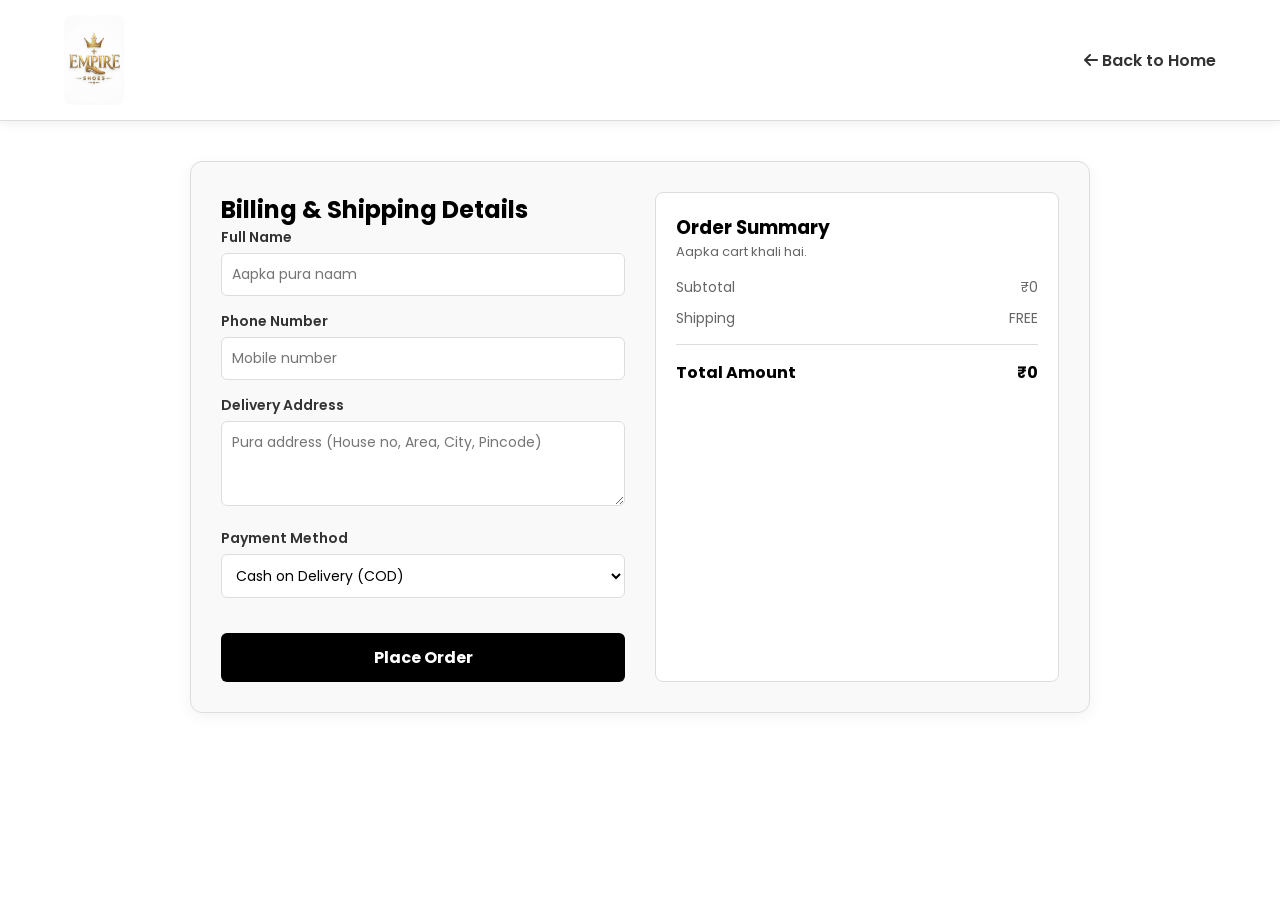
==== checkout.html @ fa00c812 "Add files via upload" ====
<!DOCTYPE html>
<html lang="en">
<head>
    <meta name="viewport" content="width=device-width, initial-scale=1.0">
    <link rel="stylesheet" href="style1.css">
    <link rel="stylesheet" href="https://cdnjs.cloudflare.com/ajax/libs/font-awesome/6.4.2/css/all.min.css">
    <title>Checkout - Empire Steps</title>
    <style>
        body {
            background: #ffffff;
            color: #333333;
            font-family: 'Poppins', sans-serif;
            margin: 0;
            padding: 0;
        }

        /* HEADER */
        .header1 {
            display: flex;
            justify-content: space-between;
            align-items: center;
            padding: 15px 5%;
            background: #ffffff;
            box-shadow: 0 2px 10px rgba(0,0,0,0.08);
            border-bottom: 1px solid #dddddd;
        }

        .logo { 
            height: 90px; 
            width: auto; 
            border-radius: 8px; 
        }

        /* CHECKOUT CONTAINER */
        .checkout-container {
            max-width: 900px;
            margin: 40px auto;
            padding: 30px;
            background: #f9f9f9;
            border: 1px solid #dddddd;
            border-radius: 12px;
            box-shadow: 0 4px 15px rgba(0,0,0,0.05);
            display: grid;
            grid-template-columns: 1fr 1fr;
            gap: 30px;
        }

        @media(max-width: 768px) {
            .checkout-container {
                grid-template-columns: 1fr;
                margin: 20px;
                padding: 20px;
            }
        }

        h2, h3 {
            color: #000000;
            margin-top: 0;
        }

        .form-group {
            margin-bottom: 15px;
        }

        .form-group label {
            display: block;
            margin-bottom: 5px;
            font-weight: 600;
            font-size: 14px;
        }

        .form-group input, .form-group textarea, .form-group select {
            width: 100%;
            padding: 10px;
            border: 1px solid #dddddd;
            border-radius: 6px;
            background: #ffffff;
            font-size: 14px;
            box-sizing: border-box;
            outline: none;
        }

        .form-group input:focus, .form-group textarea:focus, .form-group select:focus {
            border-color: #000000;
        }

        .order-summary {
            background: #ffffff;
            padding: 20px;
            border: 1px solid #dddddd;
            border-radius: 8px;
        }

        .summary-item {
            display: flex;
            justify-content: space-between;
            margin-bottom: 10px;
            font-size: 14px;
            color: #666666;
        }

        .summary-total {
            display: flex;
            justify-content: space-between;
            margin-top: 15px;
            padding-top: 15px;
            border-top: 1px solid #dddddd;
            font-weight: 700;
            font-size: 16px;
            color: #000000;
        }

        .place-order-btn {
            width: 100%;
            padding: 12px;
            background: #000000;
            color: #ffffff;
            border: none;
            border-radius: 6px;
            font-weight: 700;
            font-size: 16px;
            cursor: pointer;
            margin-top: 20px;
            transition: 0.3s;
        }

        .place-order-btn:hover {
            background: #333333;
        }
    </style>
</head>
<body>

<header class="header1">
    <img src="logo.jpeg" alt="Empire Steps Logo" class="logo">
    <a href="/" style="text-decoration: none; color: #333333; font-weight: 600;"><i class="fas fa-arrow-left"></i> Back to Home</a>
</header>

<div class="checkout-container">
    <div>
        <h2>Billing & Shipping Details</h2>
        <form onsubmit="handleCheckout(event)">
            <div class="form-group">
                <label>Full Name</label>
                <input type="text" id="name" placeholder="Aapka pura naam" required>
            </div>
            <div class="form-group">
                <label>Phone Number</label>
                <input type="tel" id="phone" placeholder="Mobile number" required>
            </div>
            <div class="form-group">
                <label>Delivery Address</label>
                <textarea id="address" rows="3" placeholder="Pura address (House no, Area, City, Pincode)" required></textarea>
            </div>
            <div class="form-group">
                <label>Payment Method</label>
                <select id="payment" onchange="toggleQR()">
                    <option value="COD">Cash on Delivery (COD)</option>
                    <option value="UPI">UPI / Online Payment</option>
                </select>
            </div>

            <div id="qr-box" style="display: none; text-align: center; margin-bottom: 15px; background: #fff; padding: 10px; border: 1px solid #ddd; border-radius: 6px;">
                <p style="margin: 0 0 10px 0; font-size: 13px;">Scan QR to Pay:</p>
                <img src="QR.jpeg" alt="UPI QR Code" style="width: 130px;">
                <p style="font-size: 11px; color: #666; margin: 5px 0 0 0;">Payment ke baad screenshot zaroor bhejein!</p>
            </div>

            <button type="submit" class="place-order-btn">Place Order</button>
        </form>
    </div>

    <div class="order-summary">
        <h3>Order Summary</h3>
        <div id="checkout-items-list" style="max-height: 200px; overflow-y: auto; margin-bottom: 15px;">
            </div>
        <div class="summary-item">
            <span>Subtotal</span>
            <span>₹<span id="subtotal">0</span></span>
        </div>
        <div class="summary-item">
            <span>Shipping</span>
            <span>FREE</span>
        </div>
        <div class="summary-total">
            <span>Total Amount</span>
            <span>₹<span id="grand-total">0</span></span>
        </div>
    </div>
</div>

<script>
    // Page load hone par localStorage se cart items show karna
    window.onload = function() {
        let cart = JSON.parse(localStorage.getItem('myCart')) || [];
        let container = document.getElementById('checkout-items-list');
        let subtotalEl = document.getElementById('subtotal');
        let grandTotalEl = document.getElementById('grand-total');

        if (cart.length === 0) {
            container.innerHTML = "<p style='color:#666; font-size:13px;'>Aapka cart khali hai.</p>";
            return;
        }

        let total = 0;
        container.innerHTML = "";
        cart.forEach(item => {
            let itemTotal = item.price * item.qty;
            total += itemTotal;
            container.innerHTML += `
                <div style="display: flex; justify-content: space-between; margin-bottom: 8px; font-size: 13px;">
                    <span>${item.name} (x${item.qty})</span>
                    <span>₹${itemTotal}</span>
                </div>
            `;
        });

        subtotalEl.innerText = total;
        grandTotalEl.innerText = total;
    };

    function toggleQR() {
        let method = document.getElementById('payment').value;
        let qrBox = document.getElementById('qr-box');
        if (method === 'UPI') {
            qrBox.style.display = 'block';
        } else {
            qrBox.style.display = 'none';
        }
    }

    function handleCheckout(event) {
        event.preventDefault();
        let name = document.getElementById('name').value;
        let phone = document.getElementById('phone').value;
        let address = document.getElementById('address').value;
        
        // Order success hone par cart clear kar do
        localStorage.removeItem('myCart');
        
        alert`(Badhai ho ${name}! Aapka order successfully place ho gaya hai. Hum jald hi aapse contact karenge.)`;
        window.location.href = 'index.html';
    }
</script>

</body>
</html>
---- style1.css ----
@import url('https://fonts.googleapis.com/css2?family=Poppins:wght@300;400;500;600;700&display=swap');

:root {
    --bg-main: #ffffff;      /* Full White Background */
    --bg-card: #f9f9f9;      /* Very light gray for cards */
    --text-primary: #333333; /* Dark text for readability */
    --text-muted: #666666;   /* Medium dark for muted text */
    --gold: #d4af37;         /* Gold accent remains */
    --gold-light: #f3e5ab;   /* Lighter gold remains */
    --border-color: #dddddd; /* Light border for separation */
}

* {
    margin: 0;
    padding: 0;
    box-sizing: border-box;
    font-family: 'Poppins', sans-serif;
}

body {
    background: var(--bg-main);
    color: var(--text-primary);
    overflow-x: hidden;
}

/* HEADER */
.header1 {
    display: flex;
    justify-content: space-between;
    align-items: center;
    padding: 15px 5%;
    background: var(--bg-main); /* Header background is white */
    box-shadow: 0 2px 10px rgba(0,0,0,0.08); /* Softer shadow */
    position: sticky;
    top: 0;
    width: 100%;
    z-index: 1000;
    border-bottom: 1px solid var(--border-color);
}

.logo { width: 90px; height: auto; border-radius: 8px; }

nav ul { display: flex; list-style: none; gap: 20px; align-items: center; }
nav ul li a, .header2 a { 
    text-decoration: none !important; 
    color: var(--text-primary) !important; 
    font-weight: 600; 
    transition: 0.3s;
}
nav ul li a:hover, .header2 a:hover { color: var(--gold) !important; }

/* SEARCH */
.search-container { display: flex; }
#search-input { 
    padding: 10px; 
    border: 1px solid var(--border-color); 
    background: #ffffff; /* White search input */
    color: var(--text-primary);
    border-radius: 6px 0 0 6px; 
    outline: none; 
    width: 220px; 
}
#search-input::placeholder { color: var(--text-muted); }
.search-container button { 
    padding: 10px 15px; 
    border: none; 
    background: var(--gold); 
    color: #ffffff; /* White text on gold button */
    font-weight: 700;
    cursor: pointer; 
    border-radius: 0 6px 6px 0; 
    transition: 0.3s;
}
.search-container button:hover { background: var(--gold-light); }

/* BANNER */
.banner {
    text-align: center;
    padding: 50px 20px;
    background-image: url('banner.jpg');
    background-size: cover;
    background-position: center;
    background-repeat: no-repeat;
    color: white; /* Banner text stays white for overlay */
    text-shadow: 2px 2px 6px rgba(0,0,0,0.9);
    height: 50vh;
    display: flex;
    flex-direction: column;
    justify-content: center;
    align-items: center;
    background-color: rgba(0,0,0,0.3); /* Slightly lighter dark overlay */
    border-bottom: 2px solid var(--gold);
}

.banner h1 { font-size: 3rem; margin-bottom: 10px; color: var(--gold); }
.banner p { font-size: 1.2rem; margin-bottom: 20px; color: #ffffff; }

/* CATEGORY FILTER */
.category-filter {
    display: flex;
    flex-wrap: nowrap;
    overflow-x: auto;
    gap: 12px;
    padding: 20px 5%;
    background: var(--bg-main);
    -webkit-overflow-scrolling: touch;
    scrollbar-width: none;
}

.category-filter::-webkit-scrollbar {
    display: none;
}

.category-filter button {
    display: flex;
    align-items: center;
    gap: 8px;
    padding: 10px 20px;
    font-size: 14px;
    border-radius: 25px;
    background-color: var(--bg-card); /* Slightly grayish button */
    color: var(--text-primary);
    border: 1px solid var(--border-color);
    white-space: nowrap;
    flex-shrink: 0;
    cursor: pointer;
    transition: 0.3s;
    font-weight: 500;
}

.category-filter button:hover, .category-filter button.active {
    background-color: var(--gold);
    color: #ffffff;
    border-color: var(--gold);
    font-weight: 600;
}

/* PRODUCTS SECTION */
.product-container {
    display: grid;
    grid-template-columns: repeat(auto-fit, minmax(250px, 1fr));
    gap: 20px;
    padding: 20px 5%;
}

.product-card {
    background: var(--bg-card); /* Cards are slightly off-white */
    border-radius: 15px;
    padding: 15px;
    text-align: center;
    box-shadow: 0 4px 10px rgba(0,0,0,0.05); /* Softer shadow */
    border: 1px solid var(--border-color);
    transition: 0.3s;
    overflow: hidden;
    max-width: 300px;
    margin: auto;
}

.product-card:hover { 
    transform: translateY(-5px); 
    border-color: var(--gold);
    box-shadow: 0 8px 15px rgba(0,0,0,0.1);
}

.product-card img { width: 100%; height: 220px; object-fit: cover; border-radius: 10px; }
.product-title { margin: 15px 0 10px; font-size: 1.1rem; font-weight: 600; color: var(--text-primary); }

.buy-btn { 
    width: 100%; 
    padding: 12px; 
    border: none; 
    border-radius: 8px; 
    background: var(--gold); 
    color: #ffffff; 
    font-weight: 700; 
    cursor: pointer; 
    transition: 0.3s;
}
.buy-btn:hover { background: var(--gold-light); }

/* FOOTER */
footer {
    background: var(--bg-card); /* Footer background matches card background */
    color: var(--text-muted);
    padding: 40px 5% 20px;
    border-top: 1px solid var(--border-color);
    margin-top: 50px;
}

.footer-content {
    display: flex;
    justify-content: space-between;
    flex-wrap: wrap;
    gap: 30px;
    max-width: 1200px;
    margin: auto;
}

.footer-col { flex: 1; min-width: 250px; }
.footer-col h3 { color: var(--gold); margin-bottom: 15px; font-size: 1.2rem; }
.footer-col p, .footer-col ul li a { font-size: 0.95rem; color: var(--text-muted); text-decoration: none; line-height: 1.8; }
.footer-col ul { list-style: none; }
.footer-col ul li a:hover { color: var(--gold); }
.footer-bottom { text-align: center; padding-top: 25px; margin-top: 25px; border-top: 1px solid var(--border-color); font-size: 0.85rem; }

/* MOBILE RESPONSIVE */
@media(max-width:768px) {
    .header1 { flex-direction: column; gap: 12px; }
    .banner { height: 250px; }
    .product-container { grid-template-columns: repeat(2, 1fr); gap: 10px; padding: 10px; }
    .product-card img { height: 140px; }
    .footer-content { flex-direction: column; gap: 20px; }
}
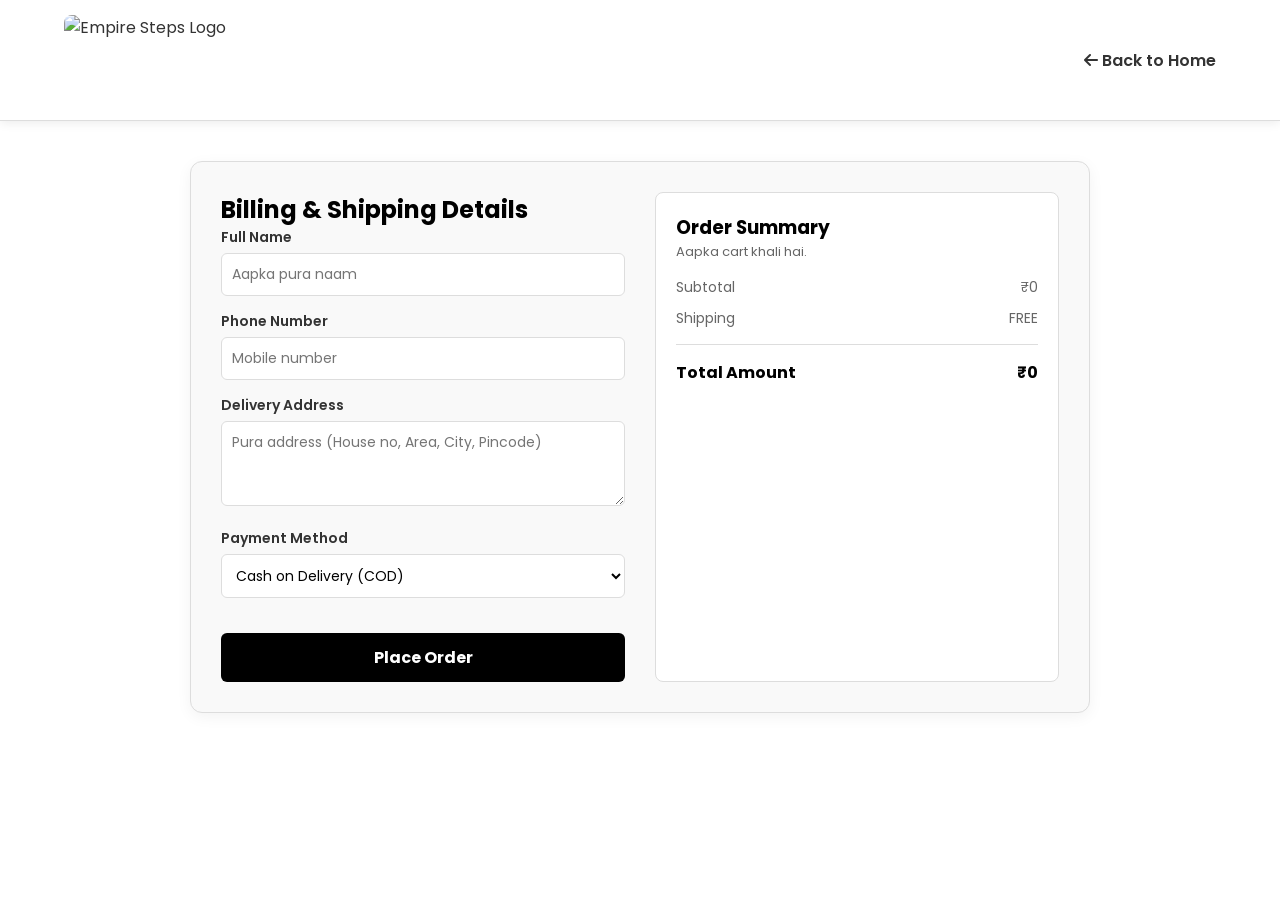
==== commit d6192d45: "Add files via upload" ====
--- a/checkout.html
+++ b/checkout.html
@@ -132,7 +132,7 @@
 <body>
 
 <header class="header1">
-    <img src="logo.jpeg" alt="Empire Steps Logo" class="logo">
+    <img src="logo1.jpg" alt="Empire Steps Logo" class="logo">
     <a href="/" style="text-decoration: none; color: #333333; font-weight: 600;"><i class="fas fa-arrow-left"></i> Back to Home</a>
 </header>
 
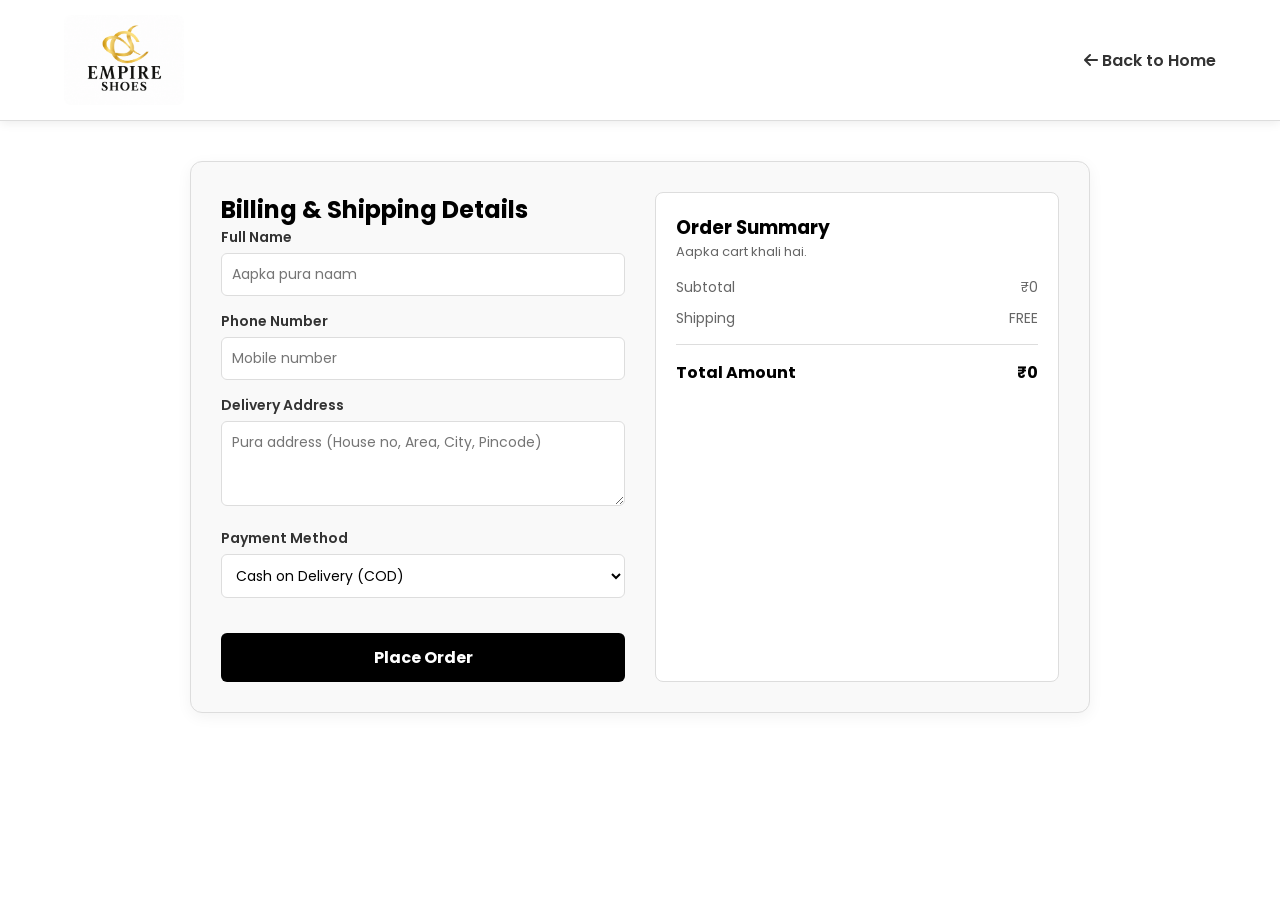
==== commit 3e4811c7: "Add files via upload" ====
--- a/checkout.html
+++ b/checkout.html
@@ -133,7 +133,7 @@
 
 <header class="header1">
     <img src="logo1.jpg" alt="Empire Steps Logo" class="logo">
-    <a href="/" style="text-decoration: none; color: #333333; font-weight: 600;"><i class="fas fa-arrow-left"></i> Back to Home</a>
+    <a href="index.html" style="text-decoration: none; color: #333333; font-weight: 600;"><i class="fas fa-arrow-left"></i> Back to Home</a>
 </header>
 
 <div class="checkout-container">
@@ -172,7 +172,7 @@
 
     <div class="order-summary">
         <h3>Order Summary</h3>
-        <div id="checkout-items-list" style="max-height: 200px; overflow-y: auto; margin-bottom: 15px;">
+        <div id="checkout-items-list" style="max-height: 250px; overflow-y: auto; margin-bottom: 15px;">
             </div>
         <div class="summary-item">
             <span>Subtotal</span>
@@ -190,7 +190,6 @@
 </div>
 
 <script>
-    // Page load hone par localStorage se cart items show karna
     window.onload = function() {
         let cart = JSON.parse(localStorage.getItem('myCart')) || [];
         let container = document.getElementById('checkout-items-list');
@@ -207,10 +206,16 @@
         cart.forEach(item => {
             let itemTotal = item.price * item.qty;
             total += itemTotal;
+            
+            let imgSrc = item.image ? item.image : 'https://images.unsplash.com/photo-1542291026-7eec264c27ff';
+            
             container.innerHTML += `
-                <div style="display: flex; justify-content: space-between; margin-bottom: 8px; font-size: 13px;">
-                    <span>${item.name} (x${item.qty})</span>
-                    <span>₹${itemTotal}</span>
+                <div style="display: flex; align-items: center; justify-content: space-between; margin-bottom: 12px; font-size: 13px; gap: 10px;">
+                    <div style="display: flex; align-items: center; gap: 10px;">
+                        <img src="${imgSrc}" style="width: 75px; height: 75px; object-fit: cover; border-radius: 6px; border: 1px solid #ddd;">
+                        <span><b>${item.name}</b><br>Qty: ${item.qty}</span>
+                    </div>
+                    <span><b>₹${itemTotal}</b></span>
                 </div>
             `;
         });
@@ -231,15 +236,51 @@
 
     function handleCheckout(event) {
         event.preventDefault();
+        
         let name = document.getElementById('name').value;
         let phone = document.getElementById('phone').value;
         let address = document.getElementById('address').value;
-        
-        // Order success hone par cart clear kar do
+        let payment = document.getElementById('payment').value;
+        
+        let cart = JSON.parse(localStorage.getItem('myCart')) || [];
+        
+        if (cart.length === 0) {
+            alert("Aapka cart khali hai!");
+            return;
+        }
+
+        let message = `🛍️ *New Order - Empire Steps*%0A%0A`;
+        message += `👤 *Name:* ${name}%0A`;
+        message += `📞 *Phone:* ${phone}%0A`;
+        message += `📍 *Address:* ${address}%0A`;
+        message += `💳 *Payment:* ${payment}%0A%0A`;
+        message += `📦 *Products:*%0A`;
+
+        let totalAmount = 0;
+        cart.forEach((item, index) => {
+            let itemTotal = item.price * item.qty;
+            totalAmount += itemTotal;
+            message += `${index + 1}. ${item.name} (Qty: ${item.qty}) - ₹${itemTotal}%0A`;
+        });
+
+        `message += %0A💰 *Total Amount:* ₹${totalAmount}`;
+
+        let whatsappNumber = "919898026532";
+        let whatsappURL = `https://wa.me/${whatsappNumber}?text=${message}`;
+
+        // Local storage clear
         localStorage.removeItem('myCart');
-        
-        alert`(Badhai ho ${name}! Aapka order successfully place ho gaya hai. Hum jald hi aapse contact karenge.)`;
-        window.location.href = 'index.html';
+
+        // Naye tab mein WhatsApp khol rahe hain
+        let win = window.open(whatsappURL, '_blank');
+        
+        if (!win) {
+            // Agar popup blocker ne rok liya toh user ko click karne ke liye link de denge
+            alert("Popup blocked! Kripya niche diye gaye WhatsApp link par click karke order bhejein.");
+            window.location.href = whatsappURL;
+        } else {
+            window.location.href = 'index.html';
+        }
     }
 </script>
 
